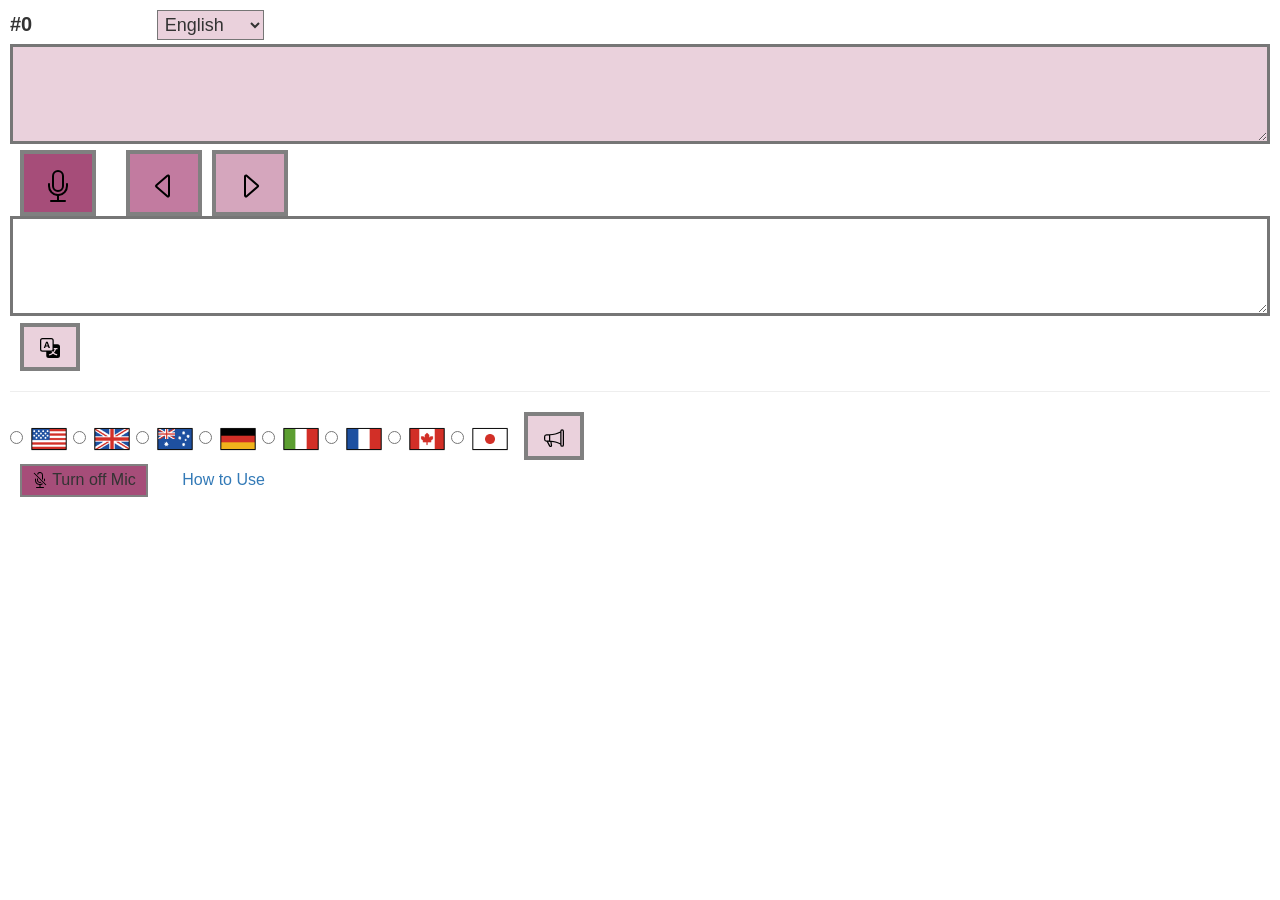
==== index.html @ 0830fe2f "Support for German and Italian languages has been added" ====
<!DOCTYPE html>
<html lang="en">

<head>
  <meta charset="UTF-8">
  <meta name="viewport" content="width=device-width, initial-scale=1">
  <title>sakilingo</title>

  <link rel="stylesheet" href="https://maxcdn.bootstrapcdn.com/bootstrap/3.4.1/css/bootstrap.min.css">
  <link rel="stylesheet" href="style.css">
  <script src="https://ajax.googleapis.com/ajax/libs/jquery/3.7.1/jquery.min.js"></script>
  <script src="https://maxcdn.bootstrapcdn.com/bootstrap/3.4.1/js/bootstrap.min.js"></script>
  <script type="module" src="script.js"></script>

</head>

<body>

  <div>
    <label id="countLabel">#0</label>
    <select id="langSelect" style="background-color: var(--color4);" class="separated1">
      <option value="english">English</option>
      <option value="german">German</option>
      <option value="french">French</option>
      <option value="italian">Italian</option>
      <option value="japanese">Japanese</option>
    </select>

    <textarea readonly id="nextSentenceLabel" rows="3" style="background-color: var(--color4);">
    </textarea>
    <label id="resultLabel" style="display: none;"></label>

    <div class="buttons">
      <button id="micBtn" style="background-color: var(--color1);">
        <img src="images/mic.svg" class="btn1" alt="Mic">
      </button>
      <button id="prevBtn" style="background-color: var(--color2);" class="separated2">
        <img src="images/caret-left.svg" class="btn1" alt="Prev">
      </button>
      <button id="nextBtn" style="background-color: var(--color3);">
        <img src="images/caret-right.svg" class="btn1" alt="Next">
      </button>
    </div>
    <textarea id="textInput" rows="3"></textarea><br>
  </div>

  <div>
    <button id="translateBtn" class="small" style="background-color: var(--color4);">
      <img src="images/translate.svg" class="btn2" alt="Japanese">
    </button>
    <label id="japaneseLabel"></label>
  </div>

  <hr>
  <form id="readOutForm">
    <label id="english_US"><input type="radio" name="accent" value="en-US"> <img src="images/flag-us.png" class="flag"
        alt="American"></label>
    <label id="english_GB"><input type="radio" name="accent" value="en-GB"> <img src="images/flag-uk.png" class="flag"
        alt="British"></label>
    <label id="english_AU"><input type="radio" name="accent" value="en-AU"> <img src="images/flag-au.png" class="flag"
        alt="Aussie"></label>
    <label id="german_DE"><input type="radio" name="accent" value="de-DE"> <img src="images/flag-de.png" class="flag"
        alt="German"></label>
    <label id="italian_IT"><input type="radio" name="accent" value="it-IT"> <img src="images/flag-it.png" class="flag"
        alt="Italian"></label>
    <label id="french_FR"><input type="radio" name="accent" value="fr-FR"> <img src="images/flag-fr.png" class="flag"
        alt="French"></label>
    <label id="french_CA"><input type="radio" name="accent" value="fr-CA"> <img src="images/flag-ca.png" class="flag"
        alt="Canadian French"></label>
    <label id="japanese_JP"><input type="radio" name="accent" value="ja-JP"> <img src="images/flag-jp.png" class="flag"
        alt="Japanese"></label>
    <button type="submit" class="small" style="background-color: var(--color4);">
      <img src="images/megaphone.svg" class="btn2" alt="Read"></button>

    <!-- If you need to debug the voice selection, uncomment the following style -->
    <select id="voiceSelect" style="visibility: hidden; font-size: 0;"></select>
  </form>

  <a href="" target="sakilingoGoogleTTS" rel="noopener noreferrer" id="readOutByGoogle">
    <!-- Read by Google with American accent -->
  </a>

  <button id="turnOffMicBtn" class="tiny" style="background-color: var(--color1);">
    <img src="images/mic-mute.svg" class="btn3" alt="Turn off Mic"> Turn off Mic
  </button>
  <a href="howto.html" target="_blank" class="separated2">How to Use</a>

  <table id="tsvTable"></table>
  <div id="correctBubble" class="bubble">Correct! 🎉</div>

</body>

</html>
---- style.css ----
:root {
        --scale: 1;
        --color1: #A64D79;
        --color2: #C27BA0;
        --color3: #D5A6BD;
        --color4: #EAD1DC;
    }

    @media (max-width: 768px) {
        :root {
            --scale: 1.1;
        }
    }

    body {
        font-size: calc(16px * var(--scale));
        padding: 10px;
    }

    select {
        font-size: calc(18px * var(--scale));
        padding: 3px;
    }

    button {
        padding: 3px 18px;
        margin-left: 10px;
        font-size: 36px;
        border: 4px solid gray;
    }

    button.small {  
        padding: 3px 16px;
        margin-left: 10px;
        font-size: 24px;
        border: 4px solid gray;
    }

    button.tiny {
        padding: 3px 10px;
        font-size: 16px;
        border: 2px solid gray;
    }

    button:focus {
        border-color: #000;
    }

    img.btn1 {
        width: 32px;
        height: 32px;
    }

    img.btn2 {
        width: 20px;
        height: 20px;
    }

    img.btn3 {
        width: 16px;
        height: 16px;
    }

    img.flag {
        width: calc(40px * var(--scale));
        height: calc(40px * var(--scale));
    }

    textarea {
        width: 100%;
        font-size: 20px;
        line-height: 1.5;
        border-width: 3px;
    }

    label {
        font-size: 20px;
    }

    .buttons {
        display: flex;
    }

    .separated1 {
        margin-left: 120px;
    }

    .separated2 {
        margin-left: 30px;
    }

    .bubble {
        position: fixed;
        left: 50%;
        top: 30%;
        transform: translate(-50%, -50%);

        padding: 12px 24px;
        border-radius: 20px;
        background: lightseagreen;
        color: white;
        font-size: 20px;
        font-weight: bold;

        opacity: 0;
        pointer-events: none;
    }

    .bubble.show {
        animation: bubbleFade 2.5s ease-in-out forwards;
    }

    @keyframes bubbleFade {
        0% {
            opacity: 0;
            transform: translate(-50%, -40%);
        }

        15% {
            opacity: 1;
            transform: translate(-50%, -50%);
        }

        75% {
            opacity: 1;
            transform: translate(-50%, -50%);
        }

        100% {
            opacity: 0;
            transform: translate(-50%, -60%);
        }
    }
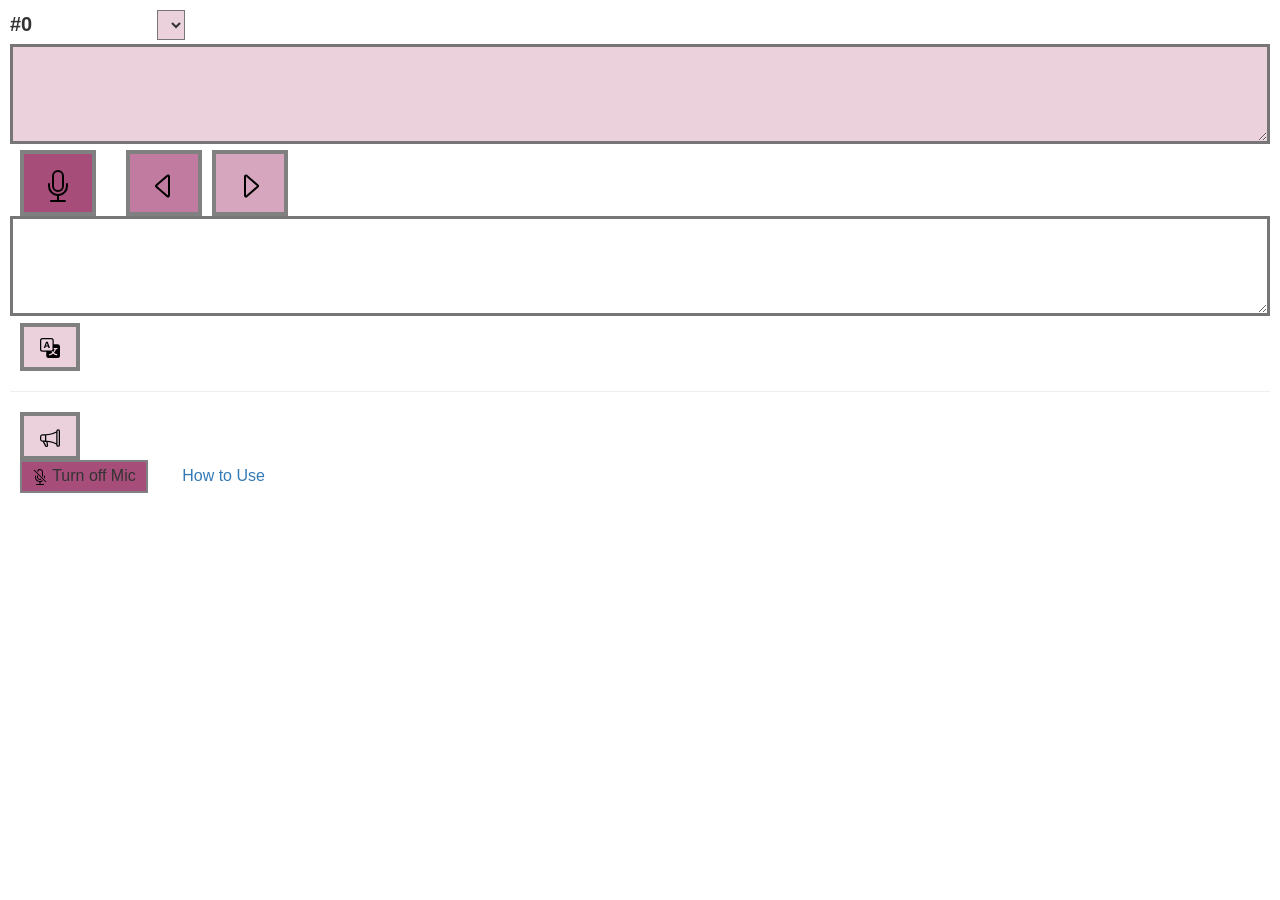
==== commit 932ffa18: "Refactor - supported languages are now configurable" ====
--- a/index.html
+++ b/index.html
@@ -19,11 +19,6 @@
   <div>
     <label id="countLabel">#0</label>
     <select id="langSelect" style="background-color: var(--color4);" class="separated1">
-      <option value="english">English</option>
-      <option value="german">German</option>
-      <option value="french">French</option>
-      <option value="italian">Italian</option>
-      <option value="japanese">Japanese</option>
     </select>
 
     <textarea readonly id="nextSentenceLabel" rows="3" style="background-color: var(--color4);">
@@ -48,27 +43,12 @@
     <button id="translateBtn" class="small" style="background-color: var(--color4);">
       <img src="images/translate.svg" class="btn2" alt="Japanese">
     </button>
-    <label id="japaneseLabel"></label>
+    <label id="translationLabel"></label>
   </div>
 
   <hr>
   <form id="readOutForm">
-    <label id="english_US"><input type="radio" name="accent" value="en-US"> <img src="images/flag-us.png" class="flag"
-        alt="American"></label>
-    <label id="english_GB"><input type="radio" name="accent" value="en-GB"> <img src="images/flag-uk.png" class="flag"
-        alt="British"></label>
-    <label id="english_AU"><input type="radio" name="accent" value="en-AU"> <img src="images/flag-au.png" class="flag"
-        alt="Aussie"></label>
-    <label id="german_DE"><input type="radio" name="accent" value="de-DE"> <img src="images/flag-de.png" class="flag"
-        alt="German"></label>
-    <label id="italian_IT"><input type="radio" name="accent" value="it-IT"> <img src="images/flag-it.png" class="flag"
-        alt="Italian"></label>
-    <label id="french_FR"><input type="radio" name="accent" value="fr-FR"> <img src="images/flag-fr.png" class="flag"
-        alt="French"></label>
-    <label id="french_CA"><input type="radio" name="accent" value="fr-CA"> <img src="images/flag-ca.png" class="flag"
-        alt="Canadian French"></label>
-    <label id="japanese_JP"><input type="radio" name="accent" value="ja-JP"> <img src="images/flag-jp.png" class="flag"
-        alt="Japanese"></label>
+    <div id="accentList" style="display:inline;"></div>
     <button type="submit" class="small" style="background-color: var(--color4);">
       <img src="images/megaphone.svg" class="btn2" alt="Read"></button>
 
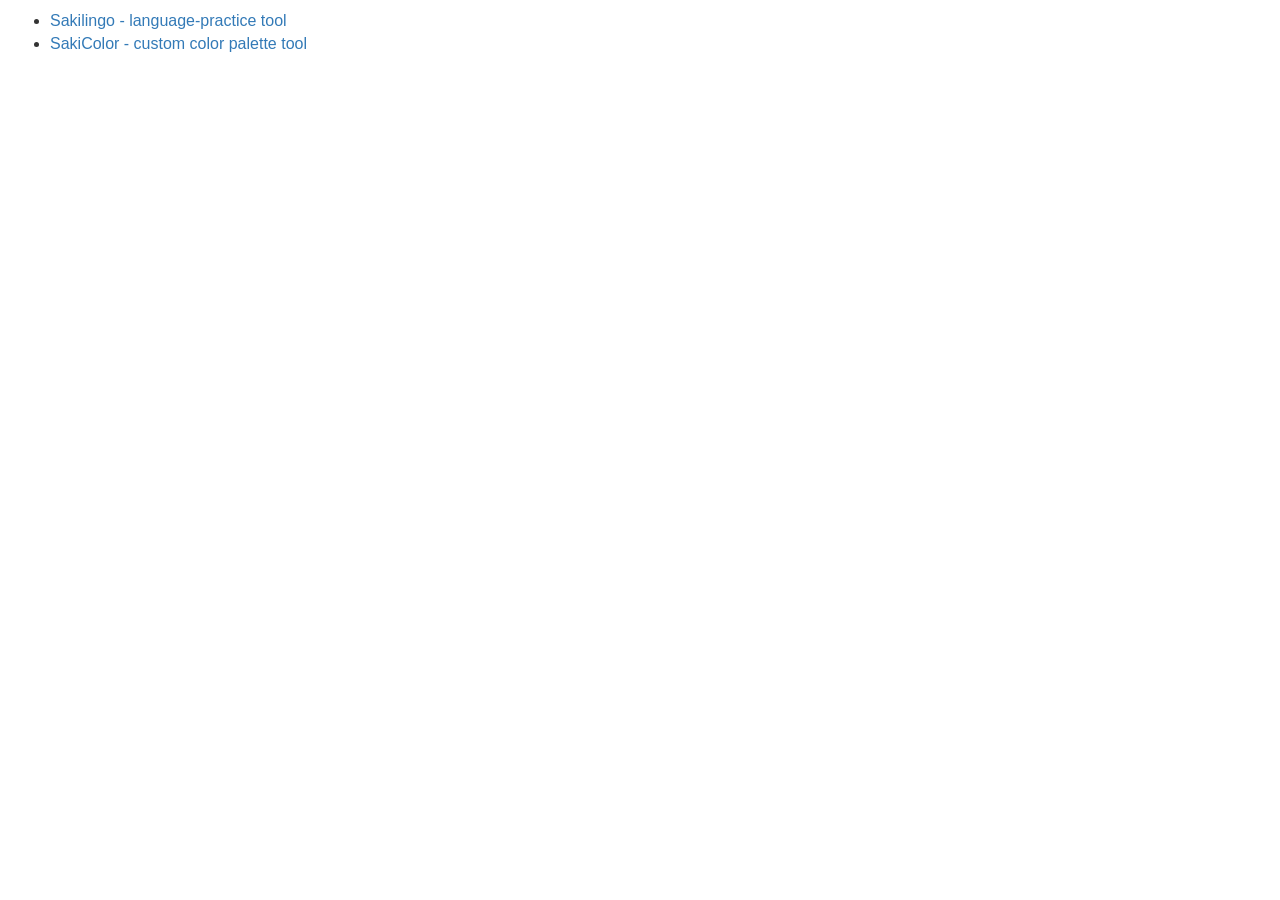
==== commit ed28469a: "Added new index.html to allow me to navigate each tool" ====
--- a/index.html
+++ b/index.html
@@ -2,72 +2,20 @@
 <html lang="en">
 
 <head>
-  <meta charset="UTF-8">
-  <meta name="viewport" content="width=device-width, initial-scale=1">
-  <title>sakilingo</title>
+    <meta charset="UTF-8">
+    <meta name="viewport" content="width=device-width, initial-scale=1">
+    <title>sakihome</title>
 
-  <link rel="stylesheet" href="https://maxcdn.bootstrapcdn.com/bootstrap/3.4.1/css/bootstrap.min.css">
-  <link rel="stylesheet" href="style.css">
-  <script src="https://ajax.googleapis.com/ajax/libs/jquery/3.7.1/jquery.min.js"></script>
-  <script src="https://maxcdn.bootstrapcdn.com/bootstrap/3.4.1/js/bootstrap.min.js"></script>
-  <script type="module" src="script.js"></script>
-
+    <link rel="stylesheet" href="https://maxcdn.bootstrapcdn.com/bootstrap/3.4.1/css/bootstrap.min.css">
+    <link rel="stylesheet" href="style.css">
+    <script src="https://maxcdn.bootstrapcdn.com/bootstrap/3.4.1/js/bootstrap.min.js"></script>
 </head>
 
 <body>
-
-  <div>
-    <label id="countLabel">#0</label>
-    <select id="langSelect" style="background-color: var(--color4);" class="separated1">
-    </select>
-
-    <textarea readonly id="nextSentenceLabel" rows="3" style="background-color: var(--color4);">
-    </textarea>
-    <label id="resultLabel" style="display: none;"></label>
-
-    <div class="buttons">
-      <button id="micBtn" style="background-color: var(--color1);">
-        <img src="images/mic.svg" class="btn1" alt="Mic">
-      </button>
-      <button id="prevBtn" style="background-color: var(--color2);" class="separated2">
-        <img src="images/caret-left.svg" class="btn1" alt="Prev">
-      </button>
-      <button id="nextBtn" style="background-color: var(--color3);">
-        <img src="images/caret-right.svg" class="btn1" alt="Next">
-      </button>
-    </div>
-    <textarea id="textInput" rows="3"></textarea><br>
-  </div>
-
-  <div>
-    <button id="translateBtn" class="small" style="background-color: var(--color4);">
-      <img src="images/translate.svg" class="btn2" alt="Japanese">
-    </button>
-    <label id="translationLabel"></label>
-  </div>
-
-  <hr>
-  <form id="readOutForm">
-    <div id="accentList" style="display:inline;"></div>
-    <button type="submit" class="small" style="background-color: var(--color4);">
-      <img src="images/megaphone.svg" class="btn2" alt="Read"></button>
-
-    <!-- If you need to debug the voice selection, uncomment the following style -->
-    <select id="voiceSelect" style="visibility: hidden; font-size: 0;"></select>
-  </form>
-
-  <a href="" target="sakilingoGoogleTTS" rel="noopener noreferrer" id="readOutByGoogle">
-    <!-- Read by Google with American accent -->
-  </a>
-
-  <button id="turnOffMicBtn" class="tiny" style="background-color: var(--color1);">
-    <img src="images/mic-mute.svg" class="btn3" alt="Turn off Mic"> Turn off Mic
-  </button>
-  <a href="howto.html" target="_blank" class="separated2">How to Use</a>
-
-  <table id="tsvTable"></table>
-  <div id="correctBubble" class="bubble">Correct! 🎉</div>
-
+    <ul>
+        <li><a href="lingo.html">Sakilingo - language-practice tool</a></li>
+        <li><a href="color.html">SakiColor - custom color palette tool</a></li>
+    </ul>
 </body>
 
 </html>
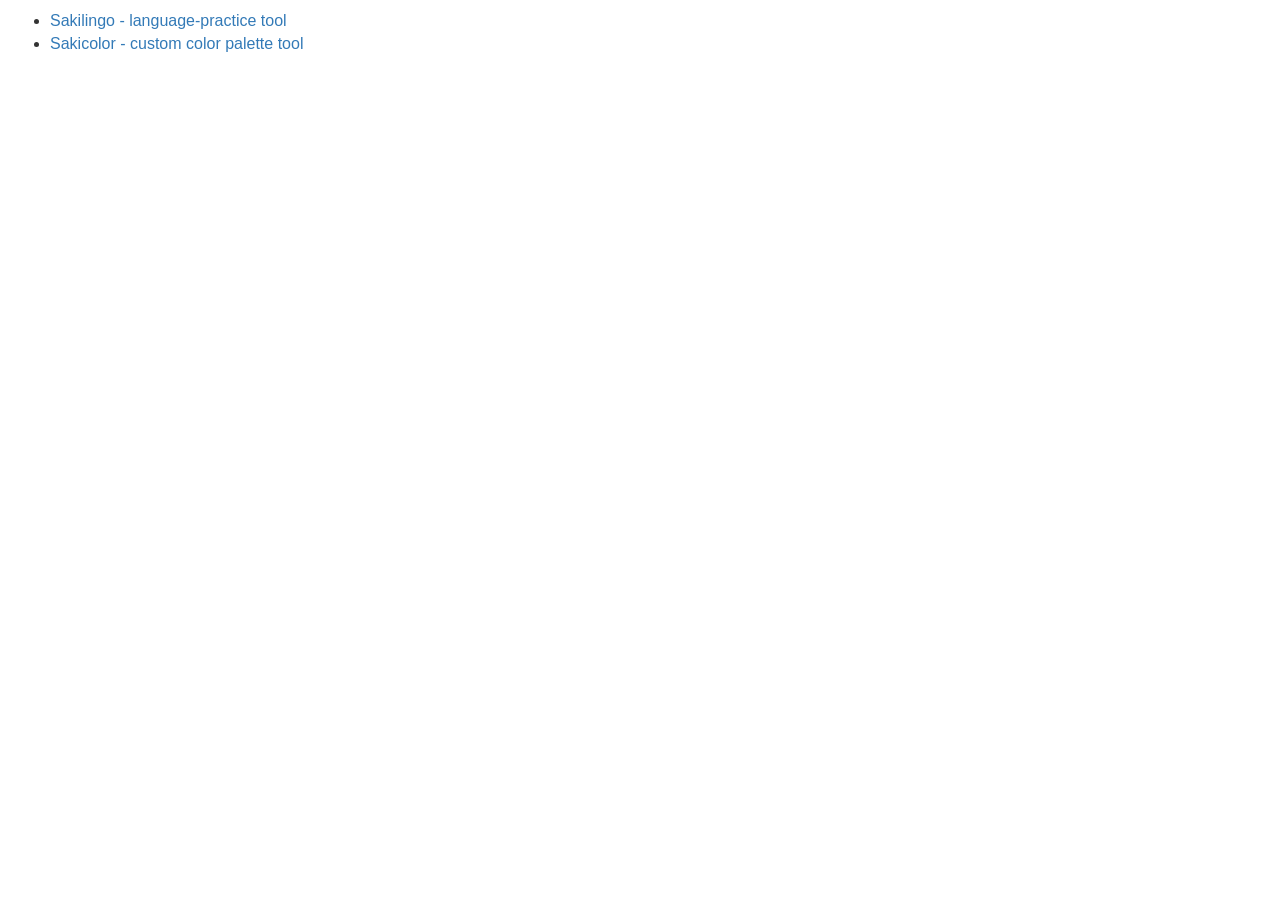
==== commit 8b7d5073: "Updated Readme.md to match the current status of this repo" ====
--- a/index.html
+++ b/index.html
@@ -14,7 +14,7 @@
 <body>
     <ul>
         <li><a href="lingo.html">Sakilingo - language-practice tool</a></li>
-        <li><a href="color.html">SakiColor - custom color palette tool</a></li>
+        <li><a href="color.html">Sakicolor - custom color palette tool</a></li>
     </ul>
 </body>
 
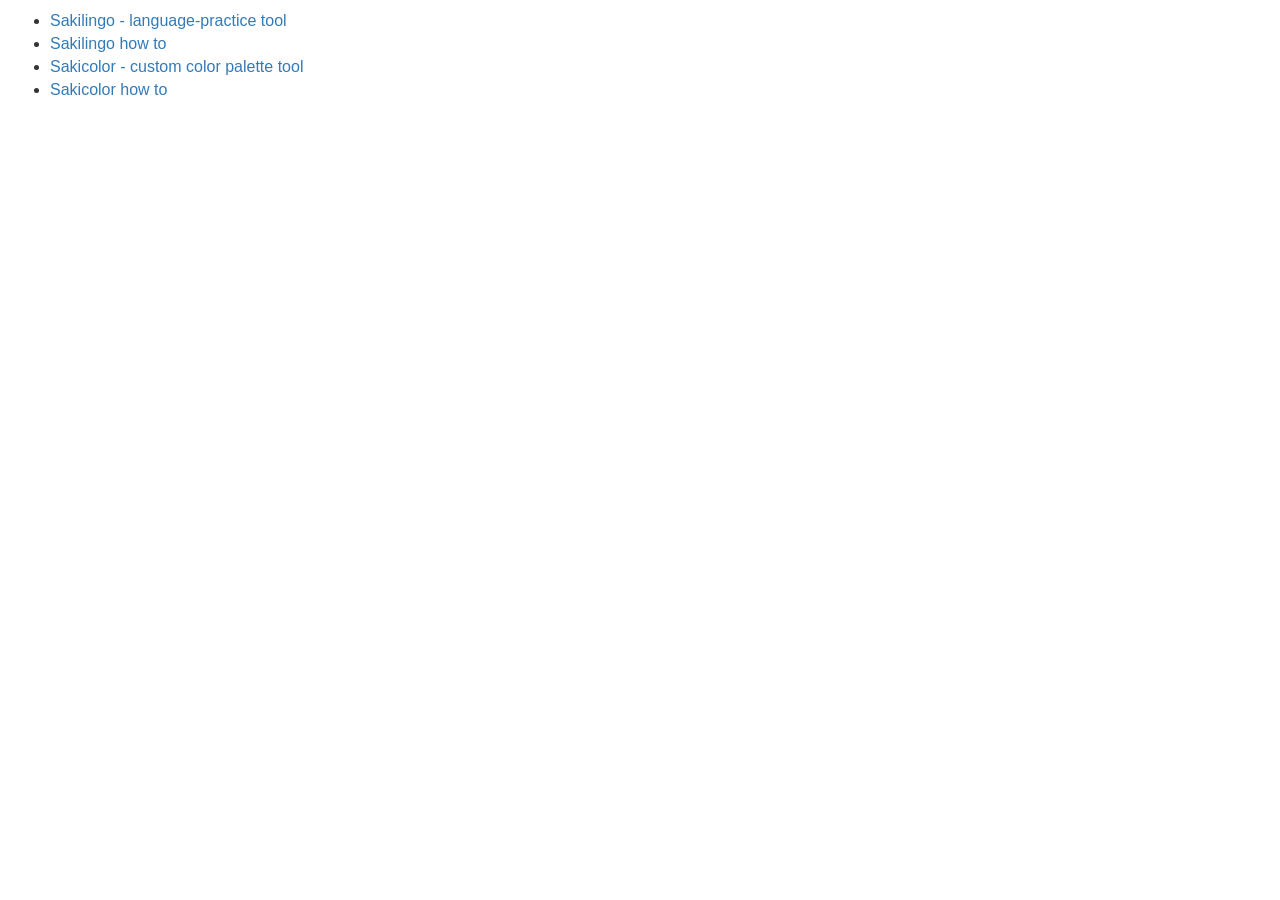
==== commit ae016991: "Added color-howto.html to explain Sakicolor" ====
--- a/index.html
+++ b/index.html
@@ -14,7 +14,9 @@
 <body>
     <ul>
         <li><a href="lingo.html">Sakilingo - language-practice tool</a></li>
+        <li><a href="lingo-howto.html">Sakilingo how to</a></li>
         <li><a href="color.html">Sakicolor - custom color palette tool</a></li>
+        <li><a href="color-howto.html">Sakicolor how to</a></li>
     </ul>
 </body>
 
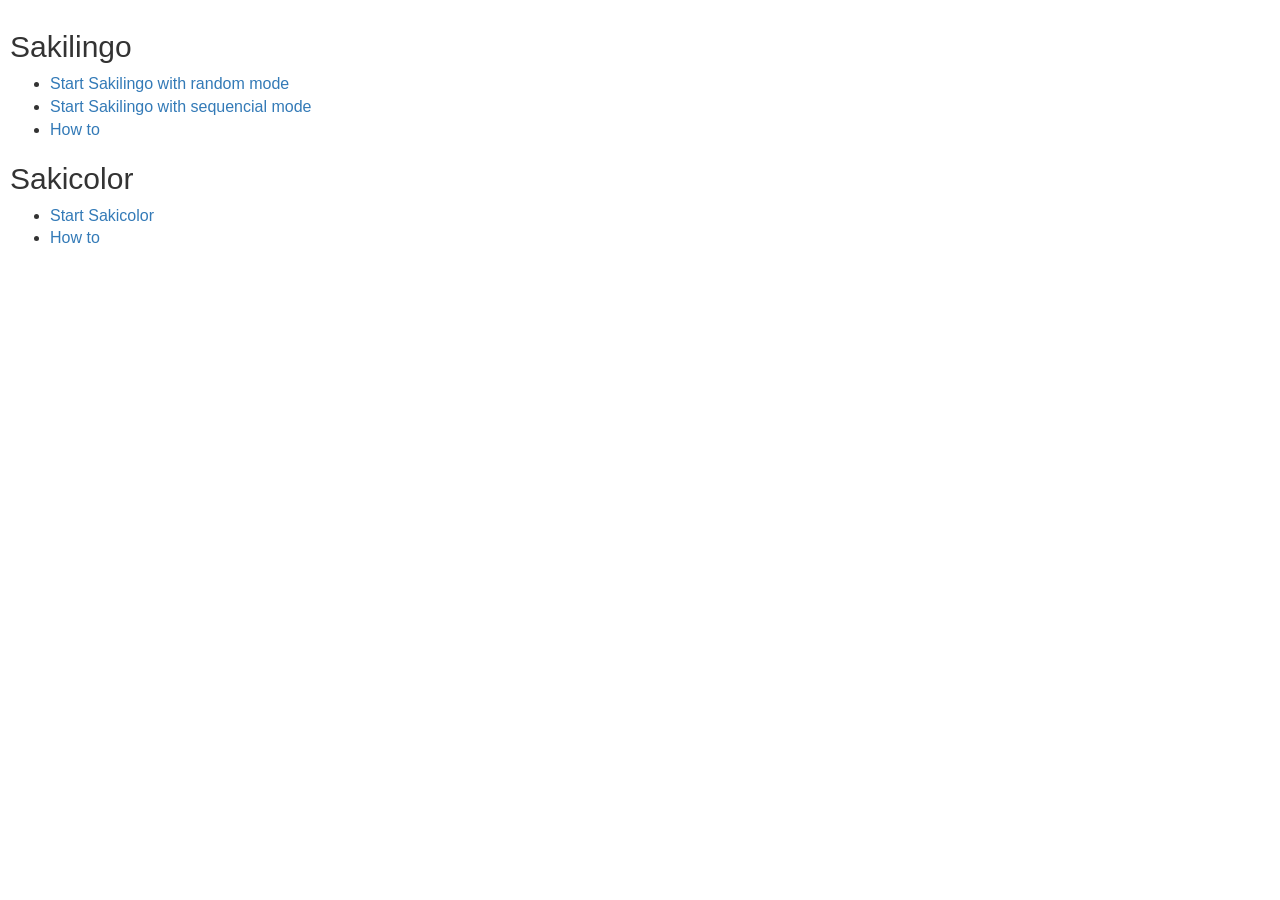
==== commit 3596932c: "Added sequencial mode for sakilingo (and remember last position)" ====
--- a/index.html
+++ b/index.html
@@ -12,11 +12,16 @@
 </head>
 
 <body>
+    <h2>Sakilingo</h2>
     <ul>
-        <li><a href="lingo.html">Sakilingo - language-practice tool</a></li>
-        <li><a href="lingo-howto.html">Sakilingo how to</a></li>
-        <li><a href="color.html">Sakicolor - custom color palette tool</a></li>
-        <li><a href="color-howto.html">Sakicolor how to</a></li>
+        <li><a href="lingo.html?mode=random">Start Sakilingo with random mode</a></li>
+        <li><a href="lingo.html">Start Sakilingo with sequencial mode</a></li>
+        <li><a href="lingo-howto.html">How to</a></li>
+    </ul>
+    <h2>Sakicolor</h2>
+    <ul>
+        <li><a href="color.html">Start Sakicolor</a></li>
+        <li><a href="color-howto.html">How to</a></li>
     </ul>
 </body>
 
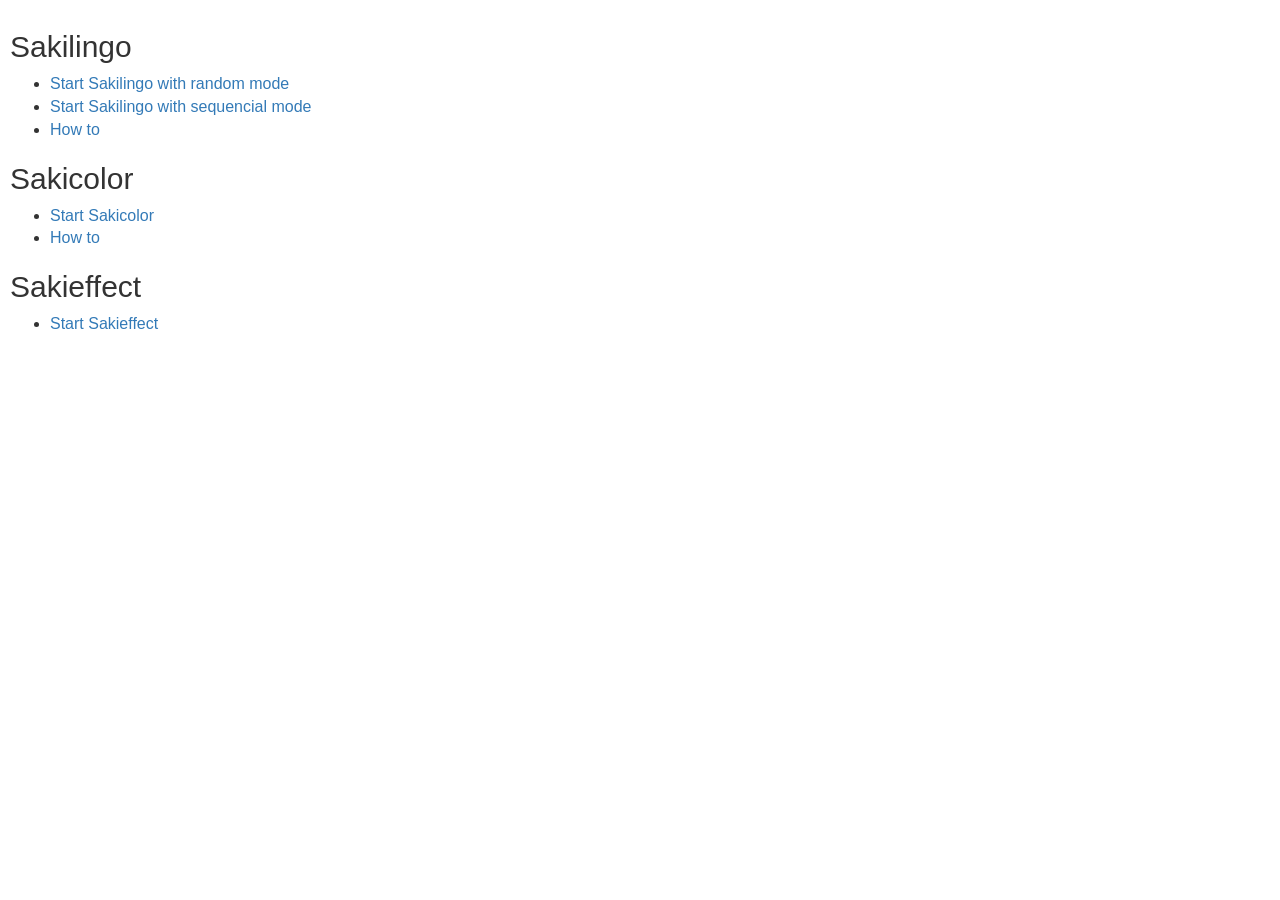
==== commit 21de20fa: "Sakieffect, initial version" ====
--- a/index.html
+++ b/index.html
@@ -23,6 +23,10 @@
         <li><a href="color.html">Start Sakicolor</a></li>
         <li><a href="color-howto.html">How to</a></li>
     </ul>
+    <h2>Sakieffect</h2>
+    <ul>
+        <li><a href="effect.html">Start Sakieffect</a></li>
+    </ul>
 </body>
 
 </html>
--- a/style.css
+++ b/style.css
@@ -29,7 +29,7 @@
         border: 4px solid gray;
     }
 
-    button.small {  
+    button.small {
         padding: 3px 16px;
         margin-left: 10px;
         font-size: 24px;
@@ -89,6 +89,16 @@
         margin-left: 30px;
     }
 
+    dialog {
+        padding: 20px;
+        border: 1px solid gray;
+        border-radius: 5px;
+    }
+
+    dialog::backdrop {
+        background: rgba(0, 0, 0, 0.3);
+    }
+
     .bubble {
         position: fixed;
         left: 50%;
